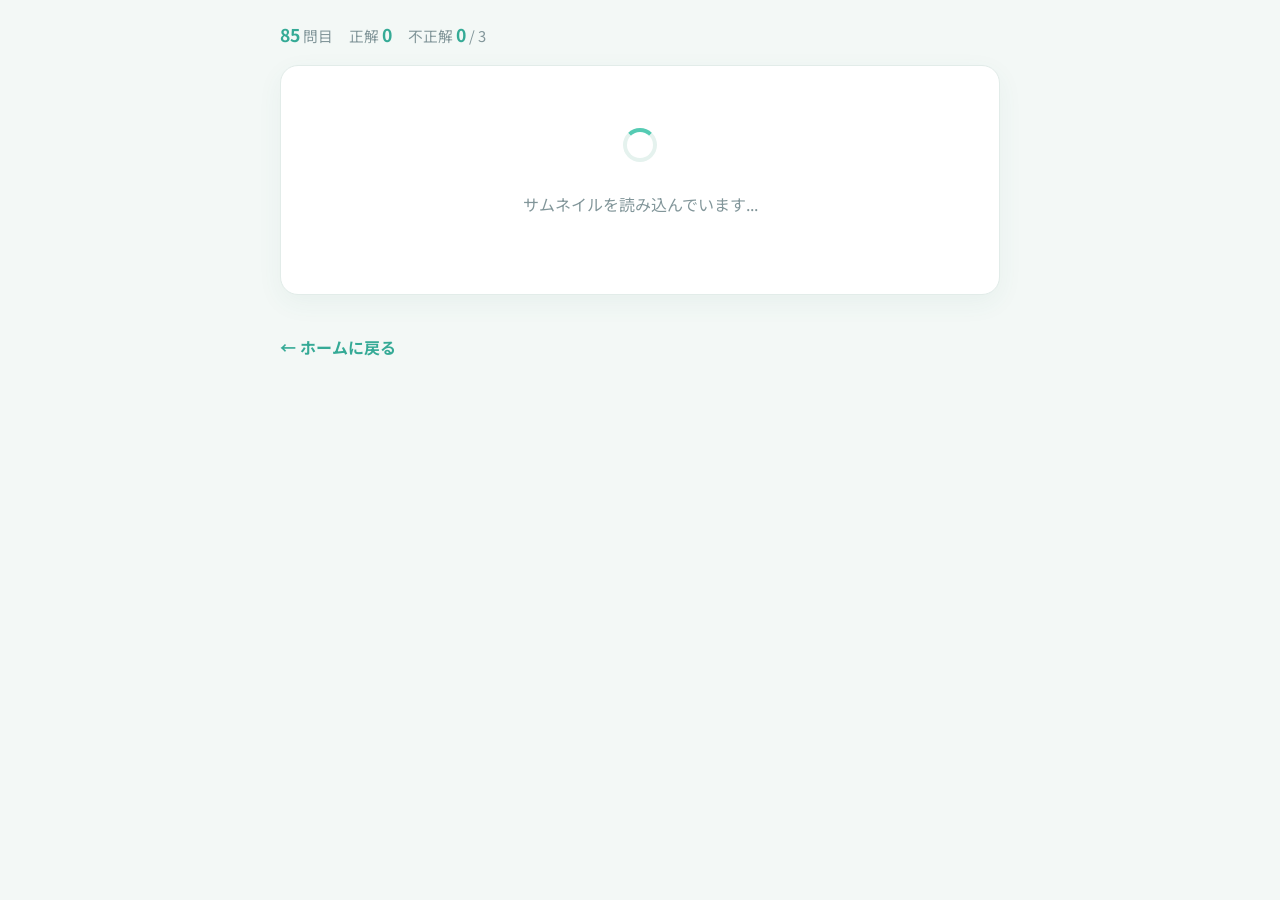
==== quiz.html @ 55ffa1cd "Add files via upload" ====
<!DOCTYPE html>
<html lang="ja">
<head>
  <meta charset="UTF-8">
  <meta name="viewport" content="width=device-width, initial-scale=1">
  <title>クイズ - ボカロサムネ当てクイズ</title>
  <link rel="preconnect" href="https://fonts.googleapis.com">
  <link rel="preconnect" href="https://fonts.gstatic.com" crossorigin>
  <link href="https://fonts.googleapis.com/css2?family=Noto+Sans+JP:wght@400;500;600;700;800;900&display=swap" rel="stylesheet">
  <link rel="stylesheet" href="css/style.css">
  <link rel="stylesheet" href="css/quiz.css">

  <meta name="twitter:card" content="summary_large_image">
  <meta name="twitter:title" content="ボカロサムネ当てクイズ">
  <meta name="twitter:description" content="サムネイルから、ボカロ曲を当てるクイズサイト">
  <meta name="twitter:image" content="https://kagi-web.github.io/vocaloid-quiz/ogp.png">


  <script src="js/quiz.js" defer></script>
</head>
<body>

  <main class="quiz-page">

    <header class="quiz-header">
      <div class="scoreboard">
        <span><strong id="questionCount">1</strong> 問目</span>
        <span>正解 <strong id="correctCount">0</strong></span>
        <span>不正解 <strong id="missCount">0</strong> / 3</span>
      </div>
    </header>

    <!-- 読み込み画面 -->
    <section id="loadingPanel" class="panel loading-panel">
      <div class="spinner"></div>
      <p id="loadingText">楽曲データを読み込んでいます...</p>
    </section>

    <!-- クイズ画面 -->
    <section id="questionPanel" class="panel" hidden>

      <div class="question-heading">
        <span id="questionNumber" class="eyebrow">QUESTION 1</span>
        <h1>このサムネイルの曲は？</h1>
      </div>

        <div class="thumbnail-container">
            <!-- サムネイル画像本体 -->
            <img id="thumbnailImage" class="thumbnail-image" src="" alt="クイズ画像">

            <!-- 画像の上に重ねる12枚のタイル -->
            <div id="thumbnailGrid" class="tile-grid"></div>
        </div>

      <!-- 正誤表示 -->
      <div id="feedback" class="feedback"></div>

      <!-- 選択肢 -->
      <div id="choices" class="choices"></div>

      <!-- ボタン -->
      <div class="action-area">
        <button id="answerButton" class="primary-button" disabled>
          回答する
        </button>

        <button id="nextButton" class="primary-button" hidden>
          次の問題へ
        </button>
      </div>

    </section>

    <!-- 結果画面 -->
    <section id="resultPanel" class="panel result-panel" hidden>

      <p class="eyebrow">RESULT</p>
      <h1>ゲーム終了！</h1>

      <p class="result-score">
        正解数：
        <strong id="finalScore">0</strong>
        問
      </p>

      <p id="resultMessage" class="result-message"></p>

      <button id="retryButton" class="primary-button">
        もう一度遊ぶ
      </button>

      <a class="text-link result-home-link" href="index.html">
        ホームに戻る
      </a>

    </section>

    <footer>
      <a class="text-link" href="index.html">← ホームに戻る</a>
    </footer>

  </main>


</body>
</html>
---- css/style.css ----
* {
  box-sizing: border-box;
}

:root {
  --main: #55cbb3;
  --main-dark: #35aa96;
  --main-light: #e5f8f3;

  --pink: #f5a4bd;
  --yellow: #f4d77d;

  --text: #30454b;
  --muted: #82969a;
  --line: #e2ece9;

  --surface: #ffffff;
  --background: #f2f8f6;
}

body {
  margin: 0;
  min-height: 100vh;
  background: #f3f8f6;
  color: var(--text);
  font-family:
    -apple-system, BlinkMacSystemFont,
    "Segoe UI", "Noto Sans JP", sans-serif;
}

button {
  font: inherit;
}

button:focus-visible,
a:focus-visible {
  outline: 3px solid var(--yellow);
  outline-offset: 3px;
}

.home {
  min-height: 100vh;
  display: grid;
  place-items: center;
  padding: 24px 16px;
}

.home-card,
.panel {
  width: min(100%, 760px);
  background: var(--surface);
  border: 1px solid var(--line);
  border-radius: 20px;
  box-shadow: 0 10px 30px rgba(56, 115, 103, 0.08);
}

.home-card {
  position: relative;
  padding: clamp(28px, 5vw, 48px);
  text-align: center;
  overflow: hidden;
}

/* カード上部のアクセント */
.home-card::before {
  content: "";
  position: absolute;
  top: 0;
  left: 0;
  width: 100%;
  height: 5px;
  background: linear-gradient(
    90deg,
    var(--main),
    #8bdcc9,
    var(--pink)
  );
}

/* タイトル上のラベル */
.eyebrow {
  display: inline-block;
  margin: 0 0 15px;
  padding: 7px 14px;
  border-radius: 20px;
  background: var(--main-light);
  color: var(--main-dark);
  font-size: 0.76rem;
  font-weight: 800;
  letter-spacing: 0.12em;
}

/* メインタイトル */
h1 {
  margin: 0;
  color: #304d50;
  font-size: clamp(1.55rem, 4vw, 2.2rem);
  font-weight: 850;
  line-height: 1.4;
  letter-spacing: 0.01em;
}

.lead {
  margin: 14px 0 28px;
  color: var(--muted);
  line-height: 1.8;
}

/* ルール欄 */
.rules {
  margin: 0 auto 28px;
  padding: 21px 24px;
  max-width: 560px;
  background: #f5faf8;
  border: 1px solid #e5f0ec;
  border-radius: 13px;
  text-align: left;
}

.rules .highlight {
  color: #35aa96;
  font-weight: 700;
}

.rules h2 {
  margin: 0 0 11px;
  color: var(--main-dark);
  font-size: 1rem;
  font-weight: 800;
}

.rules ul {
  margin: 0;
  padding-left: 1.3em;
  color: #586d70;
  line-height: 1.7;
  font-size: 0.92rem;
}

.rules li::marker {
  color: var(--main-dark);
}

/* スタートボタン */
.primary-button {
  min-height: 50px;
  padding: 13px 36px;
  border: 0;
  border-radius: 10px;
  background: var(--main);
  color: #ffffff;
  font-weight: 800;
  cursor: pointer;
  transition: background 0.15s, transform 0.15s;
}

.primary-button:hover:not(:disabled) {
  background: var(--main-dark);
  transform: translateY(-1px);
}

.primary-button:active:not(:disabled) {
  transform: translateY(0);
}

.primary-button:disabled {
  background: #c5d9d3;
  cursor: not-allowed;
}

/* テキストリンク */
.text-link {
  color: var(--main-dark);
  text-decoration: none;
  font-weight: 700;
}

.text-link:hover {
  color: #df819f;
  text-decoration: underline;
}

/* ステータス */
.status {
  min-height: 1.4em;
  margin: 14px 0 0;
  color: #d87996;
  font-size: 0.9rem;
}

[hidden] {
  display: none !important;
}

.site-footer {
  margin-top: 50px;
  padding: 24px 16px;
  text-align: center;
  font-size: 13px;
  color: #82969a;
  border-top: 1px solid #e2ece9;
}

.site-footer p {
  margin: 0 0 8px;
}

.site-footer a {
  color: #35aa96;
  text-decoration: none;
}

.site-footer a:hover {
  text-decoration: underline;
}

.credit {
    text-align: center;
    margin-top: 20px;
}

.credit-links {
    display: flex;
    justify-content: center;
    align-items: center;
    gap: 15px;
    margin-bottom: 8px;
}

.credit-links p {
    margin: 0;
}

.credit-owner {
    margin-top: 8px;
}

/* スマートフォン */
@media (max-width: 520px) {
  .home {
    padding: 20px 13px;
  }

  .home-card {
    padding: 28px 19px;
    border-radius: 16px;
  }

  .rules {
    padding: 18px;
  }

  .primary-button {
    width: 100%;
  }
}
---- css/quiz.css ----
/* クイズ画面全体 */
.quiz-page {
  width: min(100% - 28px, 720px);
  margin: 0 auto;
  padding: 22px 0 48px;
}

/* ヘッダー */
.quiz-header {
  display: flex;
  justify-content: space-between;
  align-items: center;
  gap: 12px;
  margin-bottom: 18px;
}

.scoreboard {
  display: flex;
  gap: 16px;
  color: var(--muted);
  font-size: 0.92rem;
  white-space: nowrap;
}

.scoreboard strong {
  color: var(--main-dark);
  font-size: 1.1rem;
}

/* パネル共通 */
.panel {
  margin: 0 auto 40px auto;
  padding: clamp(18px, 4vw, 32px);
  background: var(--surface);
  border: 1px solid var(--line);
  border-radius: 18px;
  box-shadow: 0 8px 26px rgba(56, 115, 103, 0.06);
}

/* 読み込み画面 */
.loading-panel {
  min-height: 230px;
  display: flex;
  flex-direction: column;
  justify-content: center;
  align-items: center;
  color: var(--muted);
  text-align: center;
}

.spinner {
  width: 34px;
  height: 34px;
  margin-bottom: 14px;
  border: 4px solid #e5f2ee;
  border-top-color: var(--main);
  border-radius: 50%;
  animation: spin 0.8s linear infinite;
}

@keyframes spin {
  to {
    transform: rotate(360deg);
  }
}

/* 問題タイトル */
.question-heading {
  text-align: center;
  margin-bottom: 20px;
}

.question-heading h1 {
  font-size: clamp(1.3rem, 4vw, 1.8rem);
  color: #304d50;
}

/* サムネイル全体 */
.thumbnail-container {
  position: relative;
  width: 95%;
  aspect-ratio: 16 / 9;
  overflow: hidden;
  background: #000;
  margin: 0 auto;
  border-radius: 8px;
  box-shadow: 0 4px 12px rgba(35, 70, 65, 0.12);
}

/* サムネイル画像 */
.thumbnail-image {
  position: absolute;
  inset: 0;
  width: 100%;
  height: 100%;
  object-fit: cover;
  display: block;
}

/* タイルを配置するグリッド */
.tile-grid {
  position: absolute;
  inset: 0;
  display: grid;
  grid-template-columns: repeat(4, 1fr);
  grid-template-rows: repeat(3, 1fr);
  gap: 0;
}

/* 黒いタイル */
.thumbnail-tile {
  background: #000;
  width: 100%;
  height: 100%;
}

/* 公開されたタイル */
.thumbnail-tile.is-hidden {
  visibility: hidden;
}

/* 正誤表示 */
.feedback {
  min-height: 28px;
  margin: 12px 0 8px;
  text-align: center;
  font-weight: 800;
}

.feedback.correct {
  color: #219653;
}

.feedback.incorrect {
  color: #d64b4b;
}

/* 選択肢 */
.choices {
  display: grid;
  grid-template-columns: repeat(2, minmax(0, 1fr));
  gap: 10px;
}

.choice-button {
  min-height: 58px;
  padding: 12px;
  border: 2px solid var(--line);
  border-radius: 11px;
  background: #ffffff;
  color: var(--text);
  font-weight: 650;
  line-height: 1.45;
  cursor: pointer;
  overflow-wrap: anywhere;
  transition: border-color 0.15s, background 0.15s;
}

.choice-button:hover:not(:disabled) {
  border-color: var(--main-dark);
  background: #f5fbf9;
}

.choice-button.selected {
  border-color: var(--main-dark);
  background: #f5fbf9;
}

.choice-button.correct-answer {
  border-color: #2eaa66;
  background: #e7f7ed;
  color: #176b3c;
}

.choice-button.wrong-answer {
  border-color: #d9534f;
  background: #fff0ef;
  color: #a52e2a;
}

.choice-button:disabled {
  cursor: default;
}

/* 回答・次の問題ボタン */
.action-area {
  display: flex;
  justify-content: center;
  margin-top: 22px;
}

/* 結果画面 */
.result-panel {
  text-align: center;
  padding-top: 42px;
  padding-bottom: 42px;
}

.result-score {
  margin: 24px 0 8px;
  font-size: 1.2rem;
}

.result-score strong {
  color: var(--main-dark);
  font-size: 2rem;
}

.result-message {
  margin: 0 0 24px;
  color: var(--muted);
}

.result-home-link {
  display: block;
  margin-top: 20px;
}

/* スマートフォン */
@media (max-width: 520px) {
  .quiz-header {
    align-items: flex-start;
    flex-direction: column;
  }

  .scoreboard {
    width: 100%;
    justify-content: flex-end;
  }

  .choices {
    grid-template-columns: 1fr;
    gap: 8px;
  }

  .choice-button {
    min-height: 52px;
  }
}
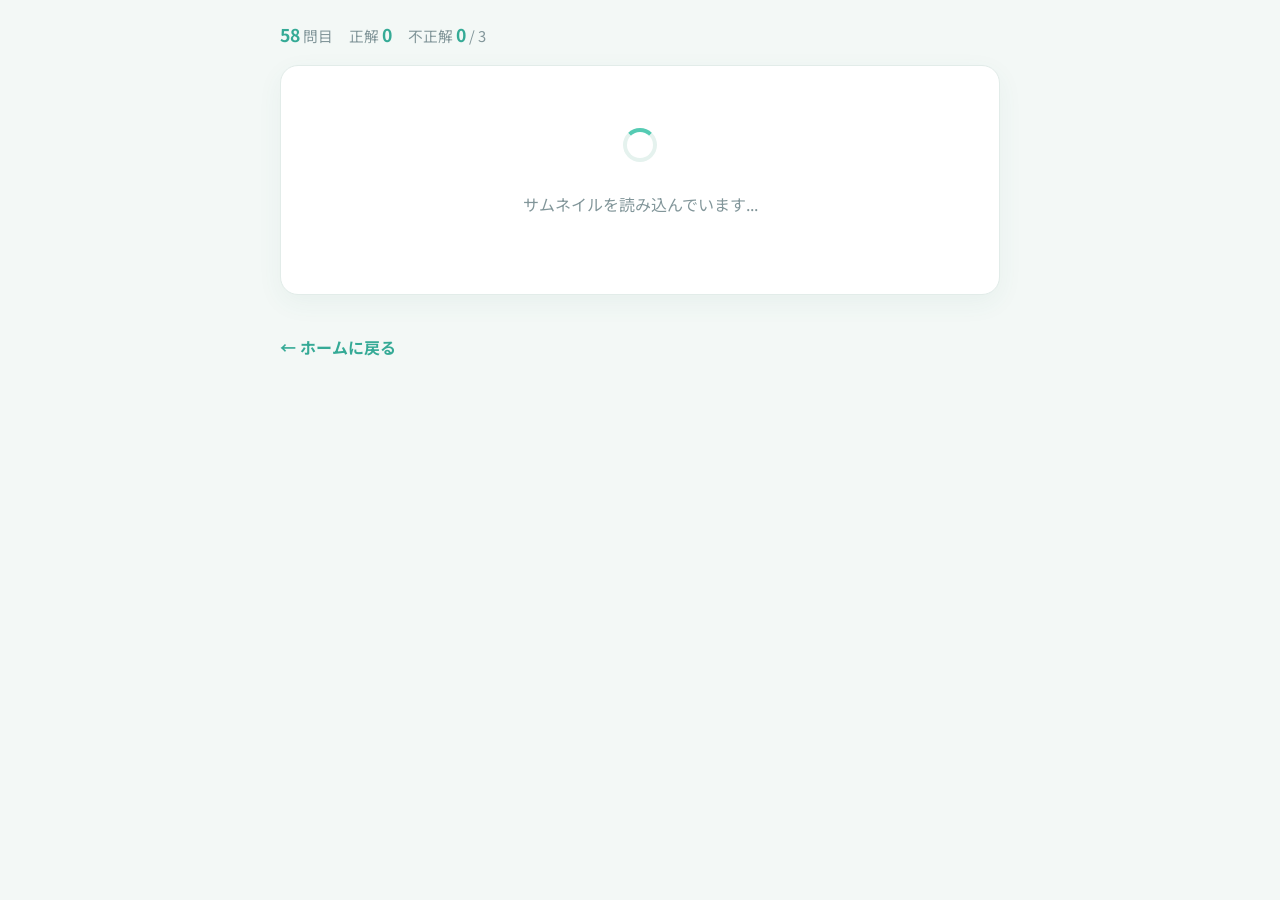
==== commit 154691c4: "Add files via upload" ====
--- a/quiz.html
+++ b/quiz.html
@@ -8,7 +8,7 @@
   <link rel="preconnect" href="https://fonts.gstatic.com" crossorigin>
   <link href="https://fonts.googleapis.com/css2?family=Noto+Sans+JP:wght@400;500;600;700;800;900&display=swap" rel="stylesheet">
   <link rel="stylesheet" href="css/style.css">
-  <link rel="stylesheet" href="css/quiz.css">
+  <link rel="stylesheet" href="css/quiz.css?v=2">
 
   <meta name="twitter:card" content="summary_large_image">
   <meta name="twitter:title" content="ボカロサムネ当てクイズ">
@@ -16,14 +16,14 @@
   <meta name="twitter:image" content="https://kagi-web.github.io/vocaloid-quiz/ogp.png">
 
 
-  <script src="js/quiz.js" defer></script>
+  <script src="js/quiz.js?v=2" defer></script>
 </head>
 <body>
 
   <main class="quiz-page">
 
     <header class="quiz-header">
-      <div class="scoreboard">
+      <div id ="scoreboard" class="scoreboard">
         <span><strong id="questionCount">1</strong> 問目</span>
         <span>正解 <strong id="correctCount">0</strong></span>
         <span>不正解 <strong id="missCount">0</strong> / 3</span>
@@ -96,7 +96,7 @@
     </section>
 
     <footer>
-      <a class="text-link" href="index.html">← ホームに戻る</a>
+      <a id="text-link"class="text-link" href="index.html">← ホームに戻る</a>
     </footer>
 
   </main>
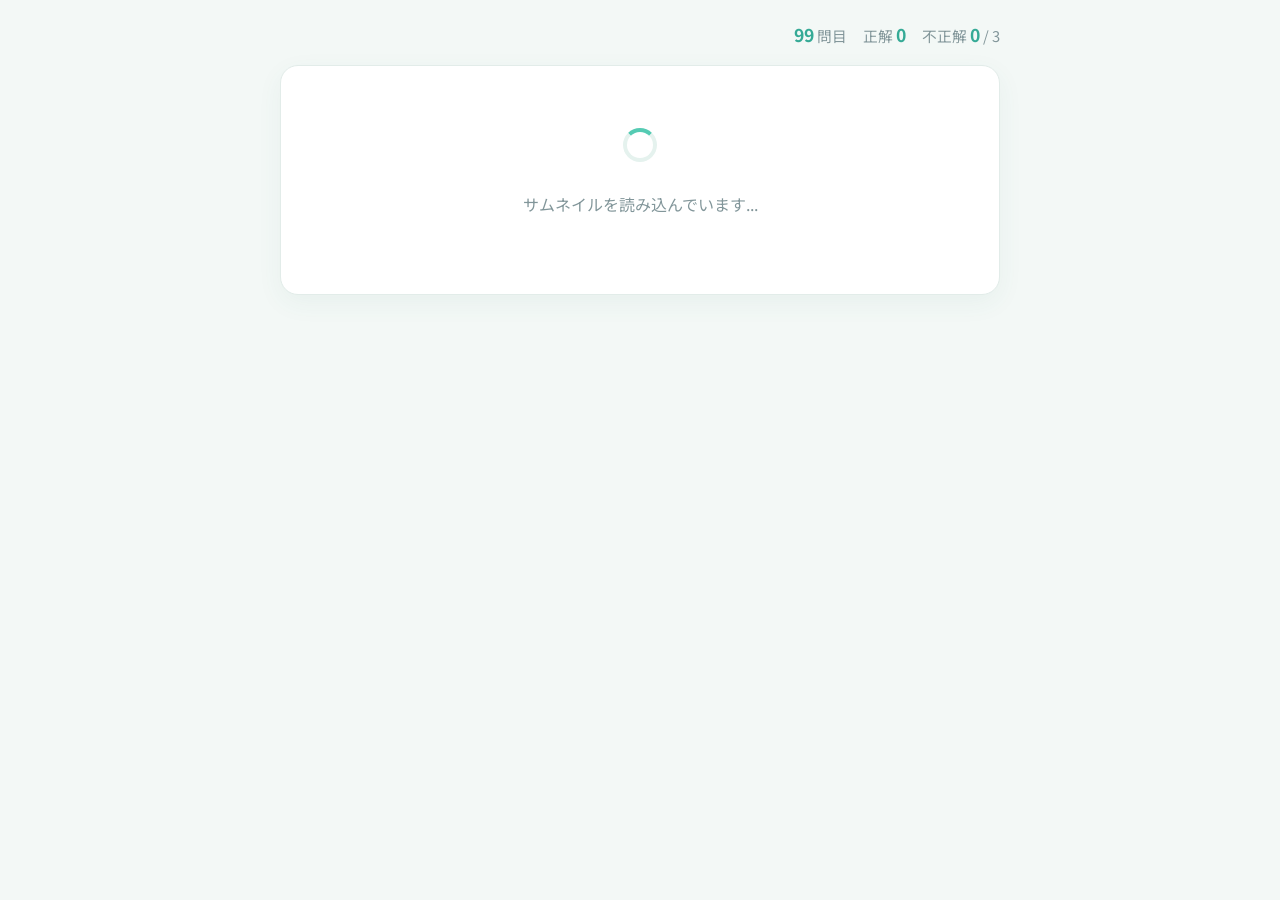
==== commit 8bd98549: "Add files via upload" ====
--- a/quiz.html
+++ b/quiz.html
@@ -7,8 +7,8 @@
   <link rel="preconnect" href="https://fonts.googleapis.com">
   <link rel="preconnect" href="https://fonts.gstatic.com" crossorigin>
   <link href="https://fonts.googleapis.com/css2?family=Noto+Sans+JP:wght@400;500;600;700;800;900&display=swap" rel="stylesheet">
-  <link rel="stylesheet" href="css/style.css">
-  <link rel="stylesheet" href="css/quiz.css?v=2">
+  <link rel="stylesheet" href="css/style.css?v=2">
+  <link rel="stylesheet" href="css/quiz.css?v=3">
 
   <meta name="twitter:card" content="summary_large_image">
   <meta name="twitter:title" content="ボカロサムネ当てクイズ">
@@ -95,8 +95,12 @@
 
     </section>
 
+    <button id="shareXButton" class="share-x-button" hidden>
+        Xで結果を共有
+    </button>
+
     <footer>
-      <a id="text-link"class="text-link" href="index.html">← ホームに戻る</a>
+      <a id="text-link"class="text-link" href="index.html" hidden>← ホームに戻る</a>
     </footer>
 
   </main>
--- a/css/quiz.css
+++ b/css/quiz.css
@@ -9,7 +9,7 @@
 /* ヘッダー */
 .quiz-header {
   display: flex;
-  justify-content: space-between;
+  justify-content: flex-end;
   align-items: center;
   gap: 12px;
   margin-bottom: 18px;
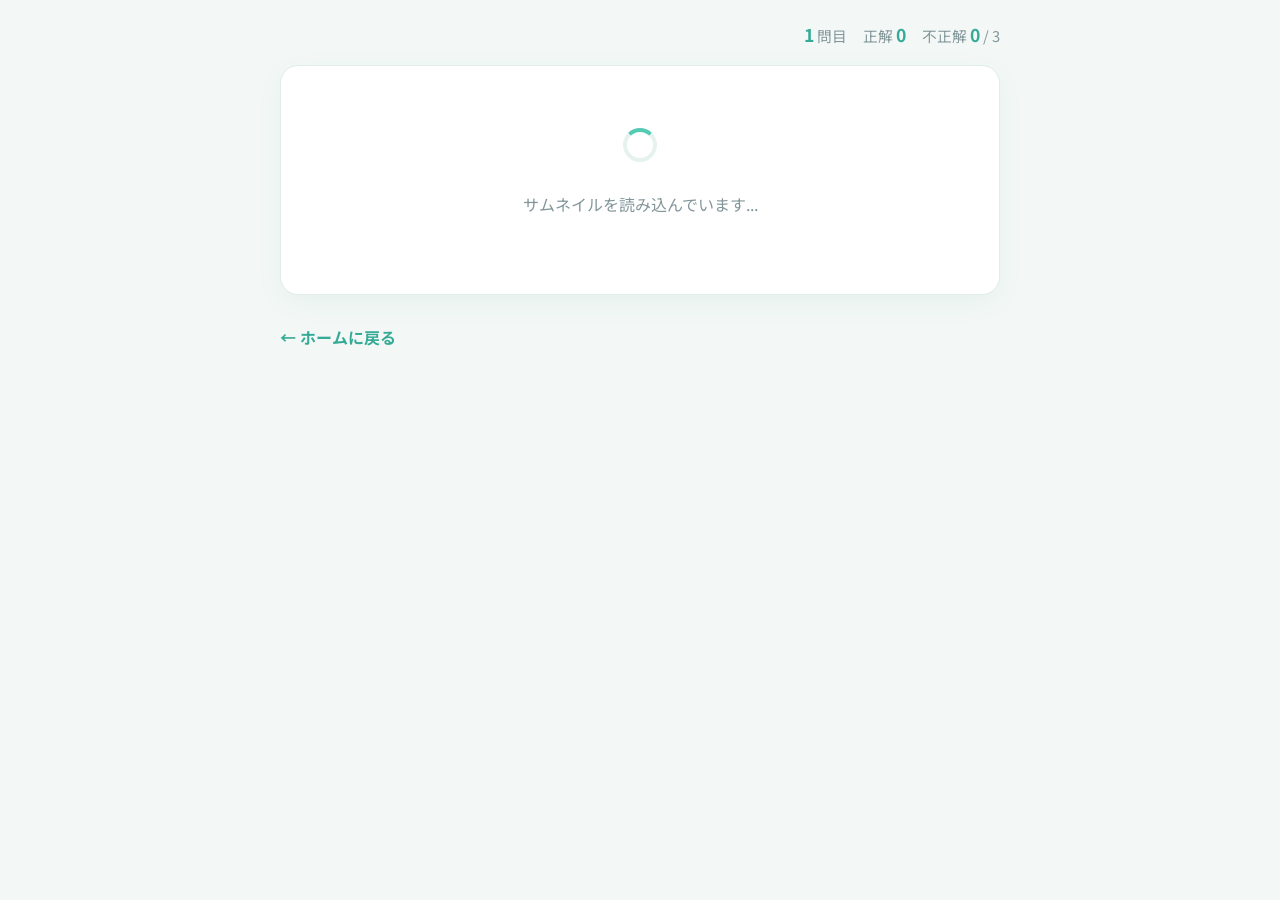
==== commit b5fb2e0d: "Add files via upload" ====
--- a/quiz.html
+++ b/quiz.html
@@ -16,7 +16,7 @@
   <meta name="twitter:image" content="https://kagi-web.github.io/vocaloid-quiz/ogp.png">
 
 
-  <script src="js/quiz.js?v=2" defer></script>
+  <script src="js/quiz.js?v=3" defer></script>
 </head>
 <body>
 
--- a/css/style.css
+++ b/css/style.css
@@ -169,6 +169,39 @@
   cursor: not-allowed;
 }
 
+/* サブボタン（最初から始める） 
+.sub-button {
+  min-height: 50px;
+  padding: 13px 36px;
+  border: 1px solid var(--main);
+  border-radius: 10px;
+  background: #ffffff;
+  color: var(--main-dark);
+  font-weight: 800;
+  cursor: pointer;
+  transition: background 0.15s, transform 0.15s;
+  margin-top: 16px;
+  
+}
+
+.sub-button:hover:not(:disabled) {
+  background: var(--main-light);
+  transform: translateY(-1px);
+}
+
+.sub-button:active:not(:disabled) {
+  transform: translateY(0);
+}
+
+.sub-button:disabled {
+  background: #f0f5f3;
+  color: #aabbb5;
+  cursor: not-allowed;
+}
+*/
+
+
+
 /* テキストリンク */
 .text-link {
   color: var(--main-dark);
@@ -254,4 +287,7 @@
   .primary-button {
     width: 100%;
   }
-}
+  .sub-button{
+    width: 100%;
+  }
+}
--- a/css/quiz.css
+++ b/css/quiz.css
@@ -30,7 +30,7 @@
 
 /* パネル共通 */
 .panel {
-  margin: 0 auto 40px auto;
+  margin: 0 auto 30px auto;
   padding: clamp(18px, 4vw, 32px);
   background: var(--surface);
   border: 1px solid var(--line);
@@ -217,6 +217,24 @@
   margin-top: 20px;
 }
 
+.share-x-button {
+  display: block;
+  margin: 0 auto 12px;
+  padding: 13px 20px;
+  border: none;
+  border-radius: 12px;
+  background: #222;
+  color: #fff;
+  font-size: 14px;
+  font-weight: 700;
+  cursor: pointer;
+  transition: opacity 0.2s;
+}
+
+.share-x-button:hover {
+  opacity: 0.8;
+}
+
 /* スマートフォン */
 @media (max-width: 520px) {
   .quiz-header {
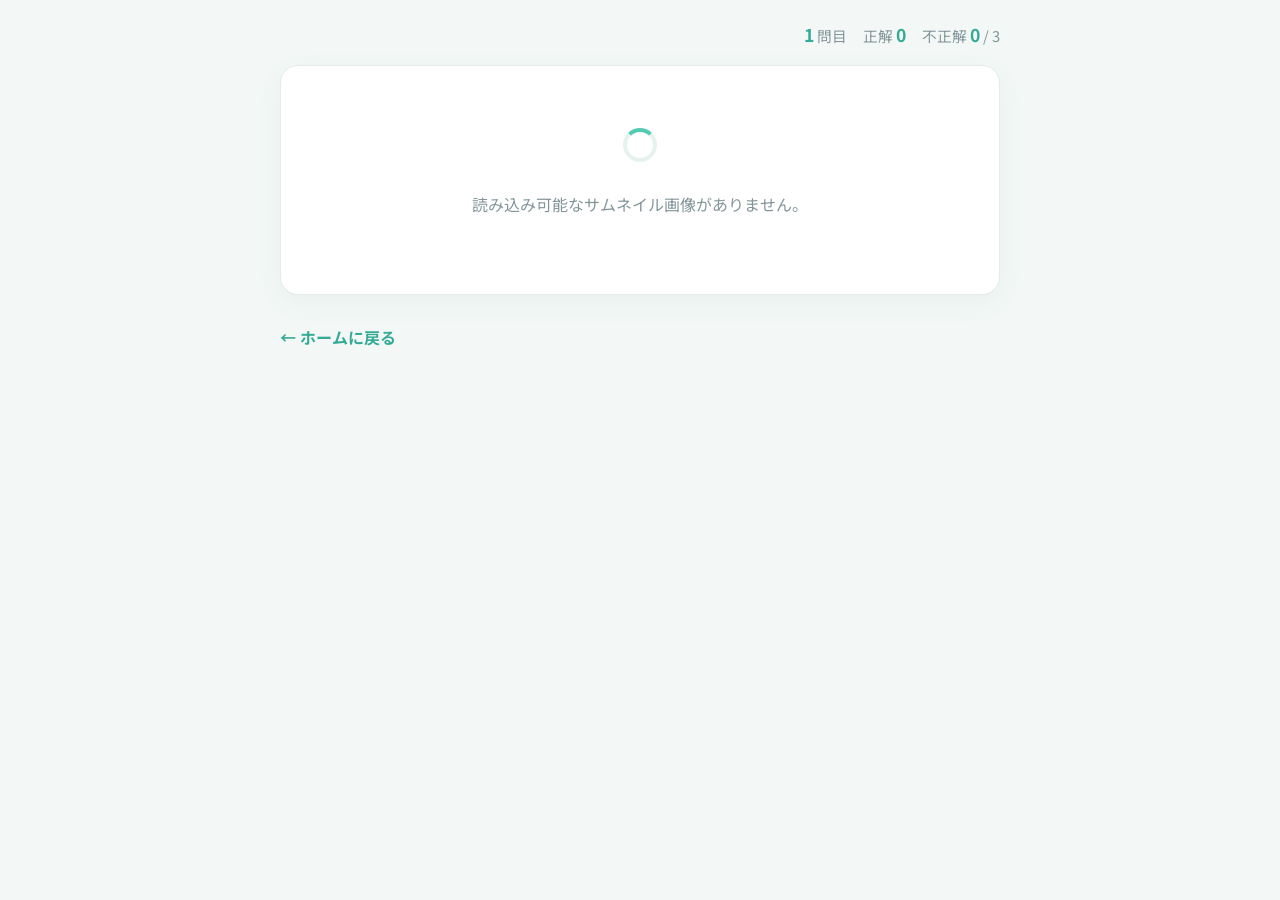
==== commit 7ed655d5: "Add files via upload" ====
--- a/quiz.html
+++ b/quiz.html
@@ -16,7 +16,7 @@
   <meta name="twitter:image" content="https://kagi-web.github.io/vocaloid-quiz/ogp.png">
 
 
-  <script src="js/quiz.js?v=3" defer></script>
+  <script src="js/quiz.js?v=4" defer></script>
 </head>
 <body>
 
